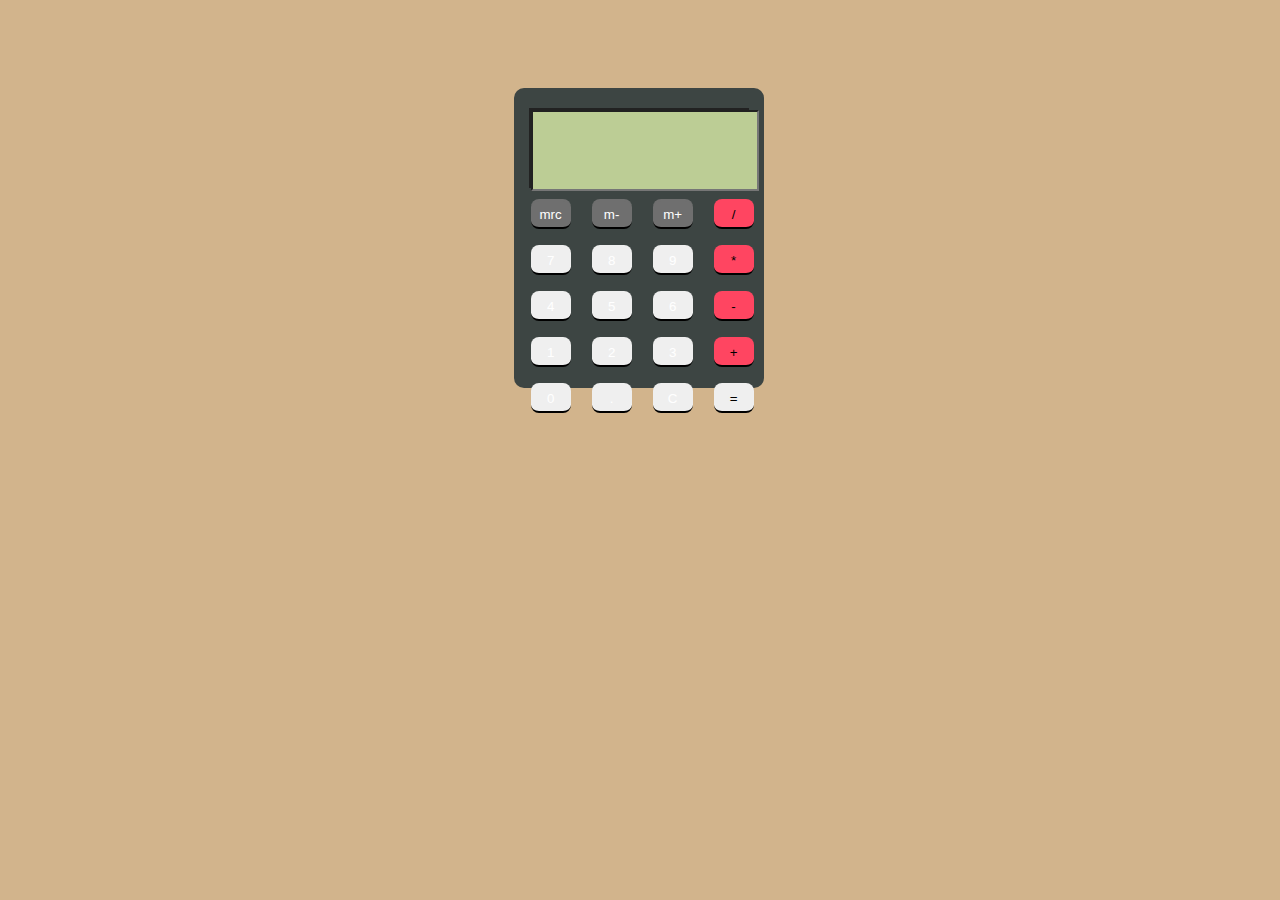
==== Calculator/Calculator.html @ 99f2c836 "Assign 1" ====
<!DOCTYPE html>
<html>
<head>
    <title></title>
    <style type="text/css">
        body
        {
        background-color:tan;
        } 
        .box
        {
        background-color:#3d4543;
        height:300px;
        width:250px;
        border-radius:10px;
        position:relative;
        top:80px;
        left:40%;
        }

        .display
        {
        background-color:#222;
        width:220px;
        position:relative;
        left:15px;
        top:20px;
        height:80px;
        }
        .display input
        {
        position:relative;
        left:2px;
        top:2px;
        height:75px;
        color:black;
        width: 220px;
        background-color:#bccd95;
        font-size:15px;
        text-align: right;
        
        
        } 
        .keys
        {
        position:relative;
        top:15px;
        }
        .button
        {
        width:40px;
        height:30px;
        border:none;
        border-radius:8px;
        margin-left:17px;
        cursor:pointer;
        border-top:2px solid transparent;
        }
        .button.gray
        {
        color:white;
        background-color:#6f6f6f;
        border-bottom:black 2px solid;
        border-top:2px #6f6f6f solid;
        }
        .button.pink
        {
        color:black;
        background-color:#ff4561;
        border-bottom:black 2px solid;
        }
        .button.black
        {
        color:white;
        background-color:303030;
        border-bottom:black 2px solid;
        border-top:2px 303030 solid;
        }
        .button.orange
        {
        color:black;
        background-color:FF9933;
        border-bottom:black 2px solid;
        border-top:2px FF9933 solid;
        }
        .gray:active
        {
        border-top:black 2px solid;
        border-bottom:2px #6f6f6f solid;
        }
        .pink:active
        {
        border-top:black 2px solid;
        border-bottom:#ff4561 2px solid;
        }
        .black:active
        {
        border-top:black 2px solid;
        border-bottom:#303030 2px solid;
        }
        .orange:active
        {
        border-top:black 2px solid;
        border-bottom:#FF9933 2px solid;
        }
        p
        {
        line-height:10px;
        }
    </style>


    <script type="text/javascript">

        var count = 0;
        function c(val)
        {
        document.getElementById("d").value=withDecimal(val) + '  ' + val;

        }
        function v(val)
        {  
        if(count == 0)
            {
                document.getElementById('d').value = '';
                count = 1;
            }   
        document.getElementById("d").value+=val;
        }
        function e() 
        { 
        try 
        { 
          c(eval(document.getElementById("d").value));
          count = 0;
        } 
        catch(e) 
        {
          c('Error') 
        } 
        }

            
        function convertNumberToWords(amount) {
        var words = new Array();
        words[0] = '';
        words[1] = 'One';
        words[2] = 'Two';
        words[3] = 'Three';
        words[4] = 'Four';
        words[5] = 'Five';
        words[6] = 'Six';
        words[7] = 'Seven';
        words[8] = 'Eight';
        words[9] = 'Nine';
        words[10] = 'Ten';
        words[11] = 'Eleven';
        words[12] = 'Twelve';
        words[13] = 'Thirteen';
        words[14] = 'Fourteen';
        words[15] = 'Fifteen';
        words[16] = 'Sixteen';
        words[17] = 'Seventeen';
        words[18] = 'Eighteen';
        words[19] = 'Nineteen';
        words[20] = 'Twenty';
        words[30] = 'Thirty';
        words[40] = 'Forty';
        words[50] = 'Fifty';
        words[60] = 'Sixty';
        words[70] = 'Seventy';
        words[80] = 'Eighty';
        words[90] = 'Ninety';
        amount = amount.toString();
        var atemp = amount.split(".");
        var number = atemp[0].split(",").join("");
        var n_length = number.length;
        var words_string = "";
        if (n_length <= 9) {
            var n_array = new Array(0, 0, 0, 0, 0, 0, 0, 0, 0);
            var received_n_array = new Array();
            for (var i = 0; i < n_length; i++) {
                received_n_array[i] = number.substr(i, 1);
            }
            for (var i = 9 - n_length, j = 0; i < 9; i++, j++) {
                n_array[i] = received_n_array[j];
            }
            for (var i = 0, j = 1; i < 9; i++, j++) {
                if (i == 0 || i == 2 || i == 4 || i == 7) {
                    if (n_array[i] == 1) {
                        n_array[j] = 10 + parseInt(n_array[j]);
                        n_array[i] = 0;
                    }
                }
            }
            value = "";
            for (var i = 0; i < 9; i++) {
                if (i == 0 || i == 2 || i == 4 || i == 7) {
                    value = n_array[i] * 10;
                } else {
                    value = n_array[i];
                }
                if (value != 0) {
                    words_string += words[value] + " ";
                }
                if ((i == 1 && value != 0) || (i == 0 && value != 0 && n_array[i + 1] == 0)) {
                    words_string += "Crores ";
                }
                if ((i == 3 && value != 0) || (i == 2 && value != 0 && n_array[i + 1] == 0)) {
                    words_string += "Lakhs ";
                }
                if ((i == 5 && value != 0) || (i == 4 && value != 0 && n_array[i + 1] == 0)) {
                    words_string += "Thousand ";
                }
                if (i == 6 && value != 0 && (n_array[i + 1] != 0 && n_array[i + 2] != 0)) {
                    words_string += "Hundred and ";
                } else if (i == 6 && value != 0) {
                    words_string += "Hundred ";
                }
            }
            words_string = words_string.split("  ").join(" ");
        }
        return words_string;
        }



        function withDecimal(n) {
        var nums = n.toString().split('.')
        var whole = convertNumberToWords(nums[0])
        if (nums.length == 2) {
            var fraction = convertNumberToWords(nums[1])
            return whole + 'point ' + fraction;
        } else {
            return whole;
        }
    }


    </script>

   

</head>
<body>
    <div class="box">
    <div class="display">
        <input type="text" name="number" readonly  id="d">
    </div>
    
    <div class="keys">
    <p> 
        <input type="button" class="button gray" value="mrc" onclick='c("Software....................")'>
        <input type="button" class="button gray" value="m-" onclick='c("......Engineering.........")'>
        <input type="button" class="button gray" value="m+" onclick='c(".................Assignment")'>
        <input type="button" class="button pink" value="/" onclick='v("/")'>
    </p>

    <p>
        <input type="button" class="button black" value="7" onclick='v("7")'>
        <input type="button" class="button black" value="8" onclick='v("8")'>
        <input type="button" class="button black" value="9" onclick='v("9")'>
        <input type="button" class="button pink" value="*" onclick='v("*")'>
    </p>

    <p>
        <input type="button" class="button black" value="4" onclick='v("4")'>
        <input type="button" class="button black" value="5" onclick='v("5")'>
        <input type="button" class="button black" value="6" onclick='v("6")'>
        <input type="button" class="button pink" value="-" onclick='v("-")'>
    </p>
    
    <p> 
        <input type="button" class="button black" value="1" onclick='v("1")'>
        <input type="button" class="button black" value="2" onclick='v("2")'>
        <input type="button" class="button black" value="3" onclick='v("3")'>
        <input type="button" class="button pink" value="+" onclick='v("+")'>
    </p>
    
       <p>
        <input type="button" class="button black" value="0" onclick='v("0")'>
        <input type="button" class="button black" value="." onclick='v(".")'>
        <input type="button" class="button black" value="C" onclick="document.getElementById('d').value = ''">
        <input type="button" class="button orange" value="=" onclick='e()'>

    </p>

    </div>
    </div>
</body>
</html>
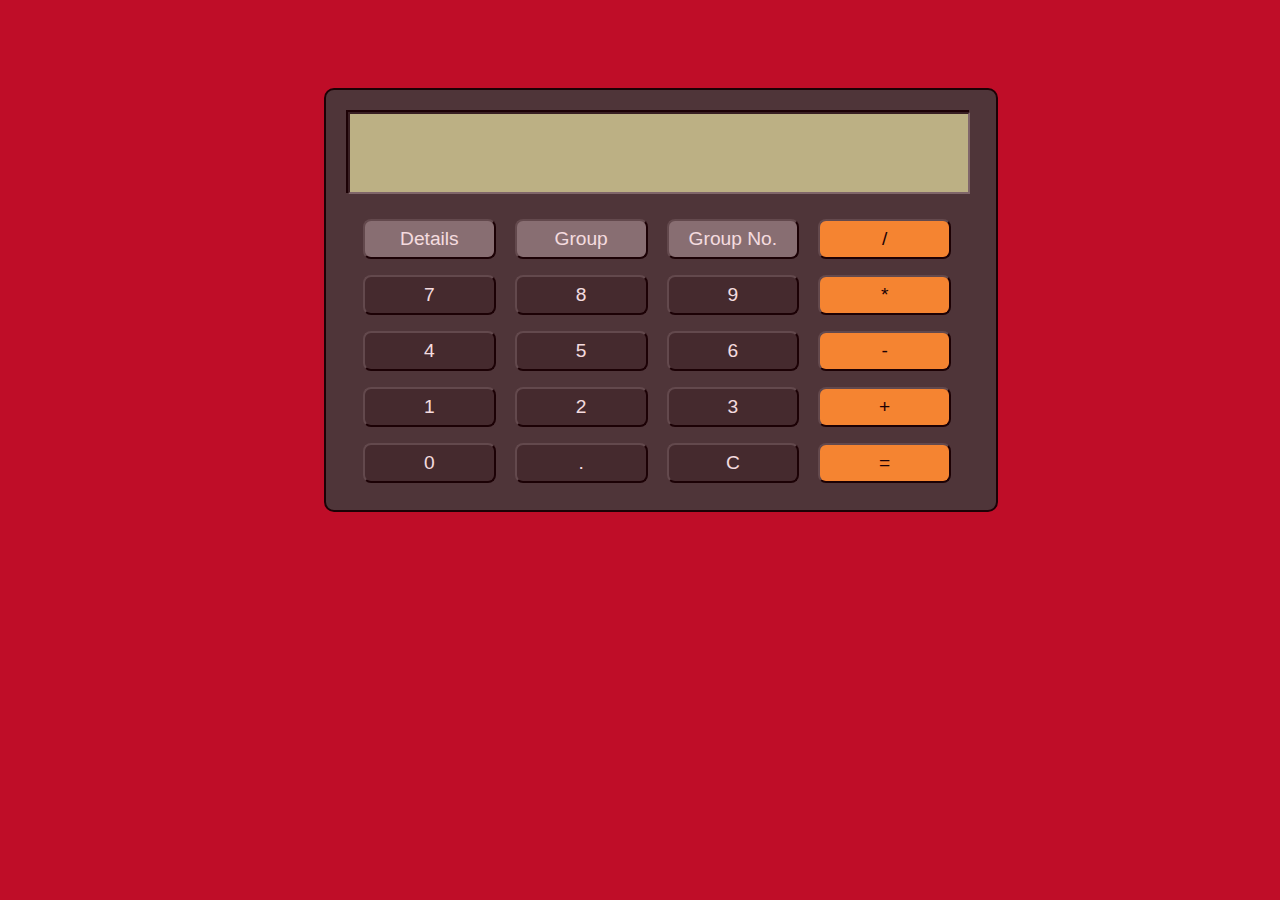
==== commit cd5bb5bc: "Version 2" ====
--- a/Calculator/Calculator.html
+++ b/Calculator/Calculator.html
@@ -2,284 +2,50 @@
 <html>
 <head>
     <title></title>
-    <style type="text/css">
-        body
-        {
-        background-color:tan;
-        } 
-        .box
-        {
-        background-color:#3d4543;
-        height:300px;
-        width:250px;
-        border-radius:10px;
-        position:relative;
-        top:80px;
-        left:40%;
-        }
-
-        .display
-        {
-        background-color:#222;
-        width:220px;
-        position:relative;
-        left:15px;
-        top:20px;
-        height:80px;
-        }
-        .display input
-        {
-        position:relative;
-        left:2px;
-        top:2px;
-        height:75px;
-        color:black;
-        width: 220px;
-        background-color:#bccd95;
-        font-size:15px;
-        text-align: right;
-        
-        
-        } 
-        .keys
-        {
-        position:relative;
-        top:15px;
-        }
-        .button
-        {
-        width:40px;
-        height:30px;
-        border:none;
-        border-radius:8px;
-        margin-left:17px;
-        cursor:pointer;
-        border-top:2px solid transparent;
-        }
-        .button.gray
-        {
-        color:white;
-        background-color:#6f6f6f;
-        border-bottom:black 2px solid;
-        border-top:2px #6f6f6f solid;
-        }
-        .button.pink
-        {
-        color:black;
-        background-color:#ff4561;
-        border-bottom:black 2px solid;
-        }
-        .button.black
-        {
-        color:white;
-        background-color:303030;
-        border-bottom:black 2px solid;
-        border-top:2px 303030 solid;
-        }
-        .button.orange
-        {
-        color:black;
-        background-color:FF9933;
-        border-bottom:black 2px solid;
-        border-top:2px FF9933 solid;
-        }
-        .gray:active
-        {
-        border-top:black 2px solid;
-        border-bottom:2px #6f6f6f solid;
-        }
-        .pink:active
-        {
-        border-top:black 2px solid;
-        border-bottom:#ff4561 2px solid;
-        }
-        .black:active
-        {
-        border-top:black 2px solid;
-        border-bottom:#303030 2px solid;
-        }
-        .orange:active
-        {
-        border-top:black 2px solid;
-        border-bottom:#FF9933 2px solid;
-        }
-        p
-        {
-        line-height:10px;
-        }
-    </style>
-
-
-    <script type="text/javascript">
-
-        var count = 0;
-        function c(val)
-        {
-        document.getElementById("d").value=withDecimal(val) + '  ' + val;
-
-        }
-        function v(val)
-        {  
-        if(count == 0)
-            {
-                document.getElementById('d').value = '';
-                count = 1;
-            }   
-        document.getElementById("d").value+=val;
-        }
-        function e() 
-        { 
-        try 
-        { 
-          c(eval(document.getElementById("d").value));
-          count = 0;
-        } 
-        catch(e) 
-        {
-          c('Error') 
-        } 
-        }
-
-            
-        function convertNumberToWords(amount) {
-        var words = new Array();
-        words[0] = '';
-        words[1] = 'One';
-        words[2] = 'Two';
-        words[3] = 'Three';
-        words[4] = 'Four';
-        words[5] = 'Five';
-        words[6] = 'Six';
-        words[7] = 'Seven';
-        words[8] = 'Eight';
-        words[9] = 'Nine';
-        words[10] = 'Ten';
-        words[11] = 'Eleven';
-        words[12] = 'Twelve';
-        words[13] = 'Thirteen';
-        words[14] = 'Fourteen';
-        words[15] = 'Fifteen';
-        words[16] = 'Sixteen';
-        words[17] = 'Seventeen';
-        words[18] = 'Eighteen';
-        words[19] = 'Nineteen';
-        words[20] = 'Twenty';
-        words[30] = 'Thirty';
-        words[40] = 'Forty';
-        words[50] = 'Fifty';
-        words[60] = 'Sixty';
-        words[70] = 'Seventy';
-        words[80] = 'Eighty';
-        words[90] = 'Ninety';
-        amount = amount.toString();
-        var atemp = amount.split(".");
-        var number = atemp[0].split(",").join("");
-        var n_length = number.length;
-        var words_string = "";
-        if (n_length <= 9) {
-            var n_array = new Array(0, 0, 0, 0, 0, 0, 0, 0, 0);
-            var received_n_array = new Array();
-            for (var i = 0; i < n_length; i++) {
-                received_n_array[i] = number.substr(i, 1);
-            }
-            for (var i = 9 - n_length, j = 0; i < 9; i++, j++) {
-                n_array[i] = received_n_array[j];
-            }
-            for (var i = 0, j = 1; i < 9; i++, j++) {
-                if (i == 0 || i == 2 || i == 4 || i == 7) {
-                    if (n_array[i] == 1) {
-                        n_array[j] = 10 + parseInt(n_array[j]);
-                        n_array[i] = 0;
-                    }
-                }
-            }
-            value = "";
-            for (var i = 0; i < 9; i++) {
-                if (i == 0 || i == 2 || i == 4 || i == 7) {
-                    value = n_array[i] * 10;
-                } else {
-                    value = n_array[i];
-                }
-                if (value != 0) {
-                    words_string += words[value] + " ";
-                }
-                if ((i == 1 && value != 0) || (i == 0 && value != 0 && n_array[i + 1] == 0)) {
-                    words_string += "Crores ";
-                }
-                if ((i == 3 && value != 0) || (i == 2 && value != 0 && n_array[i + 1] == 0)) {
-                    words_string += "Lakhs ";
-                }
-                if ((i == 5 && value != 0) || (i == 4 && value != 0 && n_array[i + 1] == 0)) {
-                    words_string += "Thousand ";
-                }
-                if (i == 6 && value != 0 && (n_array[i + 1] != 0 && n_array[i + 2] != 0)) {
-                    words_string += "Hundred and ";
-                } else if (i == 6 && value != 0) {
-                    words_string += "Hundred ";
-                }
-            }
-            words_string = words_string.split("  ").join(" ");
-        }
-        return words_string;
-        }
-
-
-
-        function withDecimal(n) {
-        var nums = n.toString().split('.')
-        var whole = convertNumberToWords(nums[0])
-        if (nums.length == 2) {
-            var fraction = convertNumberToWords(nums[1])
-            return whole + 'point ' + fraction;
-        } else {
-            return whole;
-        }
-    }
-
-
-    </script>
-
-   
-
+    <link rel="stylesheet" type="text/css" href="stylesheet.css">
+    
+    <link href='https://fonts.googleapis.com/css?family=Orbitron' rel='stylesheet' type='text/css'>
+    <script type="text/javascript" src="javascript.js"></script>
+    
 </head>
 <body>
     <div class="box">
     <div class="display">
-        <input type="text" name="number" readonly  id="d">
+        <input type="text" name="number" id="d" style="font-family: 'Orbitron', sans-serif;">
     </div>
     
     <div class="keys">
     <p> 
-        <input type="button" class="button gray" value="mrc" onclick='c("Software....................")'>
-        <input type="button" class="button gray" value="m-" onclick='c("......Engineering.........")'>
-        <input type="button" class="button gray" value="m+" onclick='c(".................Assignment")'>
-        <input type="button" class="button pink" value="/" onclick='v("/")'>
+        <input type="button" class="button gray" value="Details" onclick='calculate("Software Engineering Assignment 1  ")'>
+        <input type="button" class="button gray" value="Group"   onclick='calculate("Mukund Kothari, Piyush Kalantri, Ashwin Nallan")'>
+        <input type="button" class="button gray" value="Group No."  onclick='calculate("Group Number 3 ")'>
+        <input type="button" class="button orange" value="/" onclick='append("/")'>
     </p>
 
     <p>
-        <input type="button" class="button black" value="7" onclick='v("7")'>
-        <input type="button" class="button black" value="8" onclick='v("8")'>
-        <input type="button" class="button black" value="9" onclick='v("9")'>
-        <input type="button" class="button pink" value="*" onclick='v("*")'>
+        <input type="button" class="button black" value="7" onclick='append("7")'>
+        <input type="button" class="button black" value="8" onclick='append("8")'>
+        <input type="button" class="button black" value="9" onclick='append("9")'>
+        <input type="button" class="button orange" value="*" onclick='append("*")'>
     </p>
 
     <p>
-        <input type="button" class="button black" value="4" onclick='v("4")'>
-        <input type="button" class="button black" value="5" onclick='v("5")'>
-        <input type="button" class="button black" value="6" onclick='v("6")'>
-        <input type="button" class="button pink" value="-" onclick='v("-")'>
+        <input type="button" class="button black" value="4" onclick='append("4")'>
+        <input type="button" class="button black" value="5" onclick='append("5")'>
+        <input type="button" class="button black" value="6" onclick='append("6")'>
+        <input type="button" class="button orange" value="-" onclick='append("-")'>
     </p>
     
     <p> 
-        <input type="button" class="button black" value="1" onclick='v("1")'>
-        <input type="button" class="button black" value="2" onclick='v("2")'>
-        <input type="button" class="button black" value="3" onclick='v("3")'>
-        <input type="button" class="button pink" value="+" onclick='v("+")'>
+        <input type="button" class="button black" value="1" onclick='append("1")'>
+        <input type="button" class="button black" value="2" onclick='append("2")'>
+        <input type="button" class="button black" value="3" onclick='append("3")'>
+        <input type="button" class="button orange" value="+" onclick='append("+")'>
     </p>
     
        <p>
-        <input type="button" class="button black" value="0" onclick='v("0")'>
-        <input type="button" class="button black" value="." onclick='v(".")'>
+        <input type="button" class="button black" value="0" onclick='append("0")'>
+        <input type="button" class="button black" value="." onclick='append(".")'>
         <input type="button" class="button black" value="C" onclick="document.getElementById('d').value = ''">
         <input type="button" class="button orange" value="=" onclick='e()'>
 
--- a/Calculator/stylesheet.css
+++ b/Calculator/stylesheet.css
@@ -0,0 +1,124 @@
+        
+        body
+        {
+        transition: background 5s;
+        opacity: 0.85;
+        } 
+        .box
+        {
+        background-color: #3c3c3c;
+        height:400px;
+        width:650px;
+        border-radius:10px;
+        position:relative;
+        top:80px;
+        left : 25%;
+        border: 2px solid black;
+        padding: 10px;
+
+        }
+
+        .display
+        {
+        border-top: 2px solid black;
+        border-left: 2px solid black;
+        border-right: 1px solid black;
+        border-bottom: 1px solid black;
+        position:relative;
+        height:80px;
+        width: 620px;
+        position: relative;
+        left: 10px;
+        top: 10px;
+        }
+        .display input
+        {     
+        height:95%;
+        width: 99%;
+        background-color:#bccd95;
+        font-size:30px;
+        text-align: right;
+        } 
+        .keys
+        {
+        
+        width: 95%;
+        height: 270px;
+        padding: 15px;
+        position: relative;
+        top: 15px;
+        left: 2px;
+        }
+        .button
+        {
+        position: relative;
+        bottom: 10px;
+        left: 10px;        
+        margin-right: 15px;
+        height: 40px;
+        width: 21.5%;
+        border-radius:8px;
+        background-color: #3c3c3c;
+        color: white;
+        cursor:pointer;
+        font-size: 1.2em;
+        }
+
+        .button.gray
+        {
+        color:white;
+        background-color:#7f7f7f;
+        
+        }
+        
+        .button.black
+        {
+        color:white;
+        background-color:#303030;
+        
+        }
+        .button.orange
+        {
+        color:black;
+        background-color:#FF9933;
+        
+        }
+        .gray:active
+        {
+        border-top:black 2px solid;
+        border-bottom:2px #6f6f6f solid;
+        }
+        
+        .black:active
+        {
+        border-top:black 2px solid;
+        border-bottom:#303030 2px solid;
+        }
+        .orange:active
+        {
+        border-top:black 2px solid;
+        border-bottom:#FF9933 2px solid;
+        }
+        .gray:hover
+        {
+        opacity: 0.6;
+        border-left: 2px solid black; 
+        border-top: 2px solid black;
+        }
+        
+        .black:hover
+        {
+        opacity: 0.6;
+        border-left: 2px solid black; 
+        border-top: 2px solid black;
+        }
+        .orange:hover
+        {
+        opacity: 0.6;
+        border-left: 2px solid black; 
+        border-top: 2px solid black;
+        }
+        p
+        {
+        line-height:10px;
+        }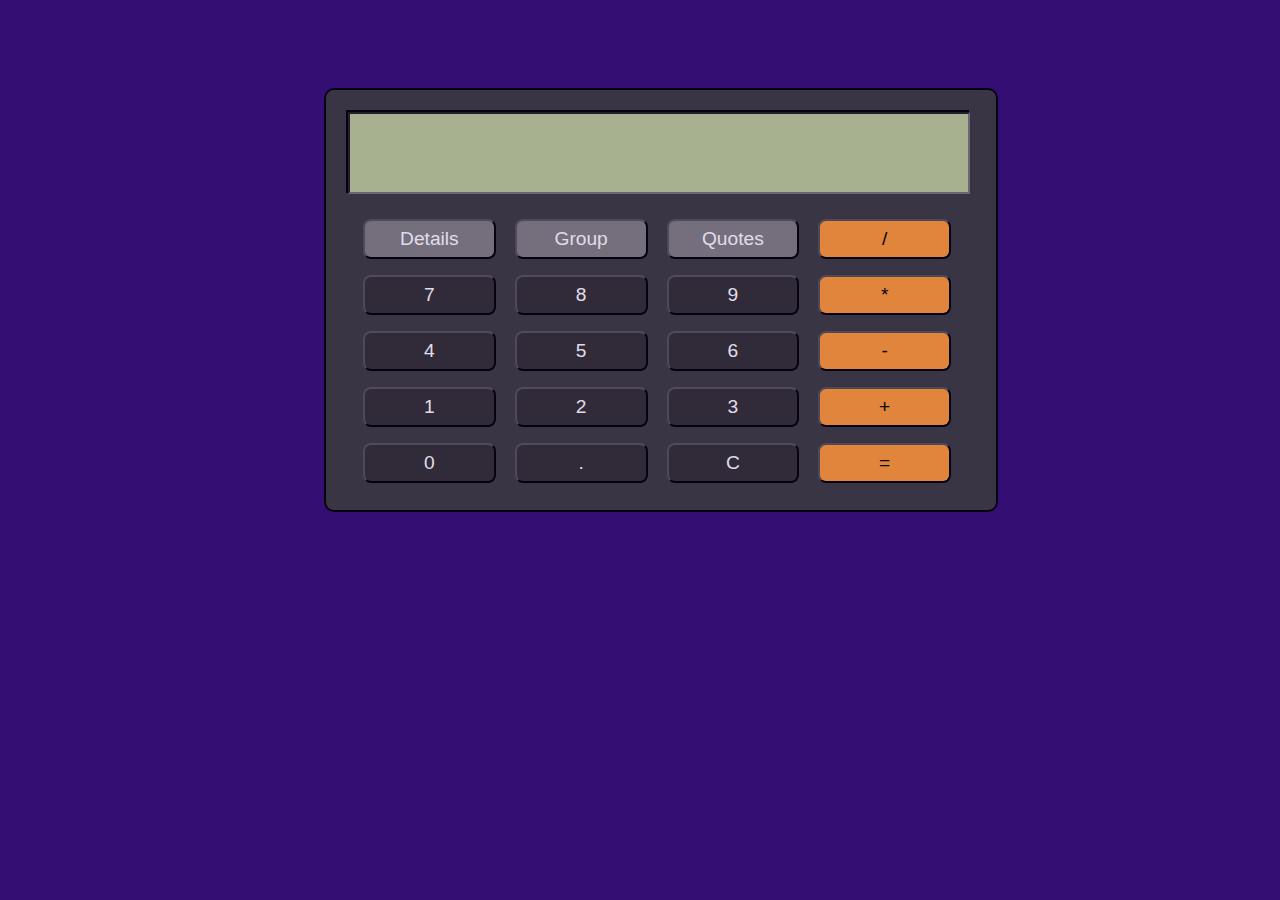
==== commit 0f99989c: "Final" ====
--- a/Calculator/Calculator.html
+++ b/Calculator/Calculator.html
@@ -6,9 +6,10 @@
     
     <link href='https://fonts.googleapis.com/css?family=Orbitron' rel='stylesheet' type='text/css'>
     <script type="text/javascript" src="javascript.js"></script>
+
     
 </head>
-<body>
+<body onload="startTime(); startDate()">
     <div class="box">
     <div class="display">
         <input type="text" name="number" id="d" style="font-family: 'Orbitron', sans-serif;">
@@ -18,38 +19,60 @@
     <p> 
         <input type="button" class="button gray" value="Details" onclick='calculate("Software Engineering Assignment 1  ")'>
         <input type="button" class="button gray" value="Group"   onclick='calculate("Mukund Kothari, Piyush Kalantri, Ashwin Nallan")'>
-        <input type="button" class="button gray" value="Group No."  onclick='calculate("Group Number 3 ")'>
+        <input type="button" id="shift" class="button gray" value="Quotes"  onclick='hide()'>
         <input type="button" class="button orange" value="/" onclick='append("/")'>
     </p>
 
-    <p>
-        <input type="button" class="button black" value="7" onclick='append("7")'>
-        <input type="button" class="button black" value="8" onclick='append("8")'>
-        <input type="button" class="button black" value="9" onclick='append("9")'>
-        <input type="button" class="button orange" value="*" onclick='append("*")'>
-    </p>
+    <div id="gameoff">
 
-    <p>
-        <input type="button" class="button black" value="4" onclick='append("4")'>
-        <input type="button" class="button black" value="5" onclick='append("5")'>
-        <input type="button" class="button black" value="6" onclick='append("6")'>
-        <input type="button" class="button orange" value="-" onclick='append("-")'>
-    </p>
-    
-    <p> 
-        <input type="button" class="button black" value="1" onclick='append("1")'>
-        <input type="button" class="button black" value="2" onclick='append("2")'>
-        <input type="button" class="button black" value="3" onclick='append("3")'>
-        <input type="button" class="button orange" value="+" onclick='append("+")'>
-    </p>
-    
-       <p>
-        <input type="button" class="button black" value="0" onclick='append("0")'>
-        <input type="button" class="button black" value="." onclick='append(".")'>
-        <input type="button" class="button black" value="C" onclick="document.getElementById('d').value = ''">
-        <input type="button" class="button orange" value="=" onclick='e()'>
+        <p>
+            <input type="button" class="button black" value="7" onclick='append("7")'>
+            <input type="button" class="button black" value="8" onclick='append("8")'>
+            <input type="button" class="button black" value="9" onclick='append("9")'>
+            <input type="button" class="button orange" value="*" onclick='append("*")'>
+        </p>
 
-    </p>
+        <p>
+            <input type="button" class="button black" value="4" onclick='append("4")'>
+            <input type="button" class="button black" value="5" onclick='append("5")'>
+            <input type="button" class="button black" value="6" onclick='append("6")'>
+            <input type="button" class="button orange" value="-" onclick='append("-")'>
+        </p>
+        
+        <p> 
+            <input type="button" class="button black" value="1" onclick='append("1")'>
+            <input type="button" class="button black" value="2" onclick='append("2")'>
+            <input type="button" class="button black" value="3" onclick='append("3")'>
+            <input type="button" class="button orange" value="+" onclick='append("+")'>
+        </p>
+        
+           <p>
+            <input type="button" class="button black" value="0" onclick='append("0")'>
+            <input type="button" class="button black" value="." onclick='append(".")'>
+            <input type="button" class="button black" value="C" onclick="document.getElementById('d').value = ''">
+            <input type="button" class="button orange" value="=" onclick='e()'>
+
+        </p>
+
+    </div>
+
+    <div id="gameon">
+            
+            <div id="date"></div>
+            <div id="abc"></div>
+            
+                <div>
+                    <p id="quote">"the people who are crazy enough to think they can change the world are the ones who do." <br/>- Steve Jobs</p>
+                </div>
+            
+            
+            
+            <button id="gen" onclick="genQuote()">New Quote</button>
+            
+        
+  
+    </div>
+
 
     </div>
     </div>
--- a/Calculator/stylesheet.css
+++ b/Calculator/stylesheet.css
@@ -4,6 +4,14 @@
         transition: background 5s;
         opacity: 0.85;
         } 
+        #gameon
+        {
+        display: none;
+        }
+        #gameoff
+        {
+        display: block;
+        }
         .box
         {
         background-color: #3c3c3c;
@@ -121,4 +129,77 @@
         p
         {
         line-height:10px;
+        }
+
+       #date
+       {
+        color: white;
+          font-size: 1.3em;
+          font-family: Georgia, "Times New Roman", Times, serif;
+          font-weight: normal;
+          letter-spacing: 0.2em;
+          opacity: 0.6;
+          filter: alpha(opacity=60);
+          text-align: center;
+
+       }
+
+       #abc
+       {
+        position: relative;
+        top: 5px;
+        bottom: -5px;
+        color: white;
+        font-size: 1.2em;
+        top: 5px;
+          border-bottom: thin solid;
+          padding-bottom: 20px;
+          opacity: 0.80;
+          filter: alpha(opacity=80);
+          text-align: center;
+       }
+
+       #quote
+       {
+          
+          color: white;
+          font-family: "Adobe Caslon Pro", "Hoefler Text", Georgia, Garamond, Times, serif;
+          position: relative;
+          bottom: 5px;
+          top: 5px;
+          text-align:center;
+          text-transform: lowercase;
+          letter-spacing:0.1em;
+          line-height: 100%;
+          font-size: 1.1em;
+          font-variant: small-caps;
+       }
+
+       #gen {
+          outline: none;
+          margin: auto;
+          display: block;
+          position: relative;
+          bottom: 8px;
+          padding-top: 5px;
+          text-decoration: none;
+          opacity: 0.6;
+          background-color: black;
+          color: white;
+          border: thin solid white;
+          height: 40px;
+          width: 100px;
+          border-radius: 10px;
+          transition: 0.5s;
+        }
+
+        #gen:hover {
+          background-color: white;
+          color: black;
+          border: thin solid black;
+          opacity: 0.8;
+        }
+
+        #gen a {
+          text-decoration: none;
         }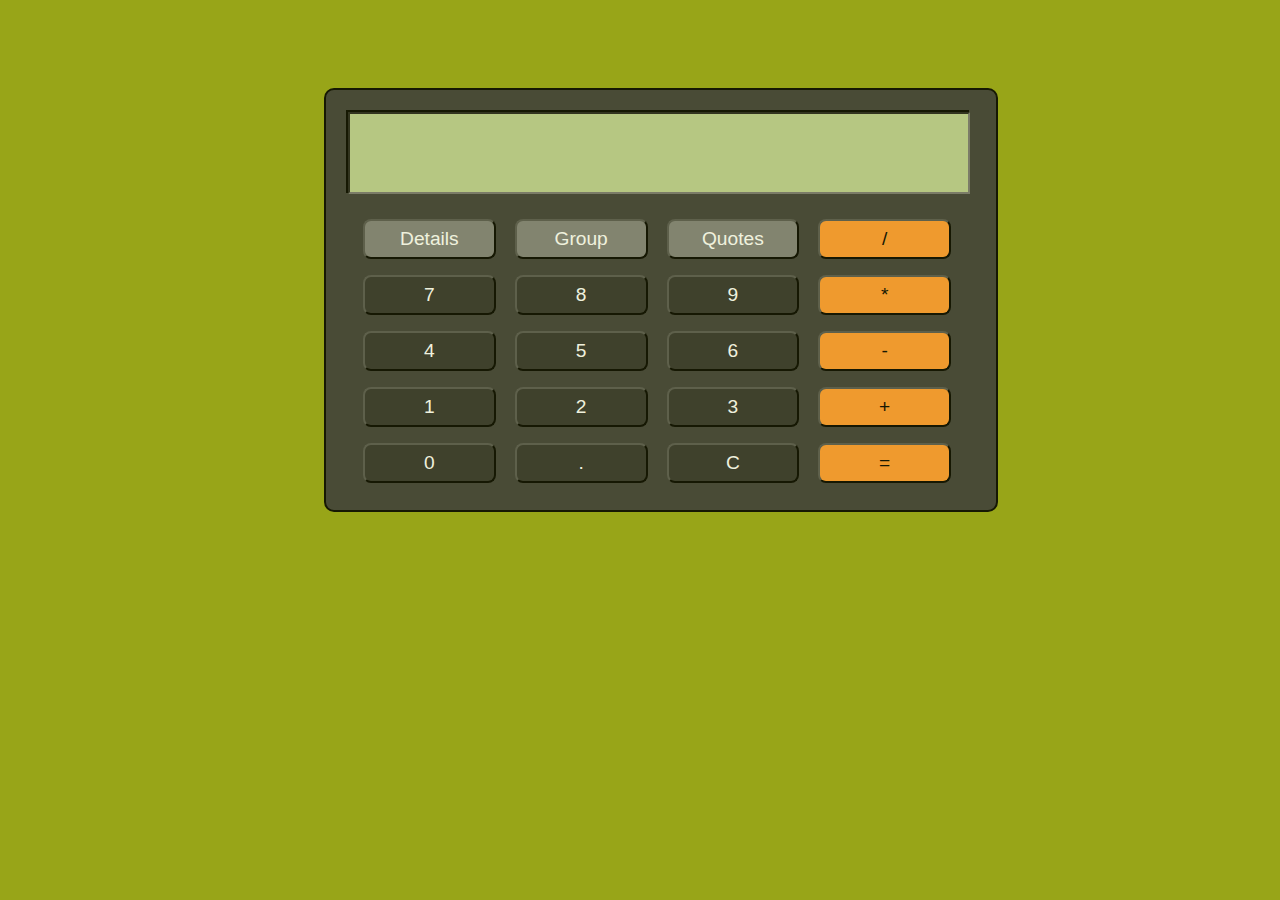
==== commit bdb97f3d: "Negative strings added" ====
--- a/Calculator/Calculator.html
+++ b/Calculator/Calculator.html
@@ -64,13 +64,9 @@
                 <div>
                     <p id="quote">"the people who are crazy enough to think they can change the world are the ones who do." <br/>- Steve Jobs</p>
                 </div>
-            
-            
-            
+                   
             <button id="gen" onclick="genQuote()">New Quote</button>
             
-        
-  
     </div>
 
 
--- a/Calculator/stylesheet.css
+++ b/Calculator/stylesheet.css
@@ -70,6 +70,7 @@
         color: white;
         cursor:pointer;
         font-size: 1.2em;
+        outline: 0;
         }
 
         .button.gray
